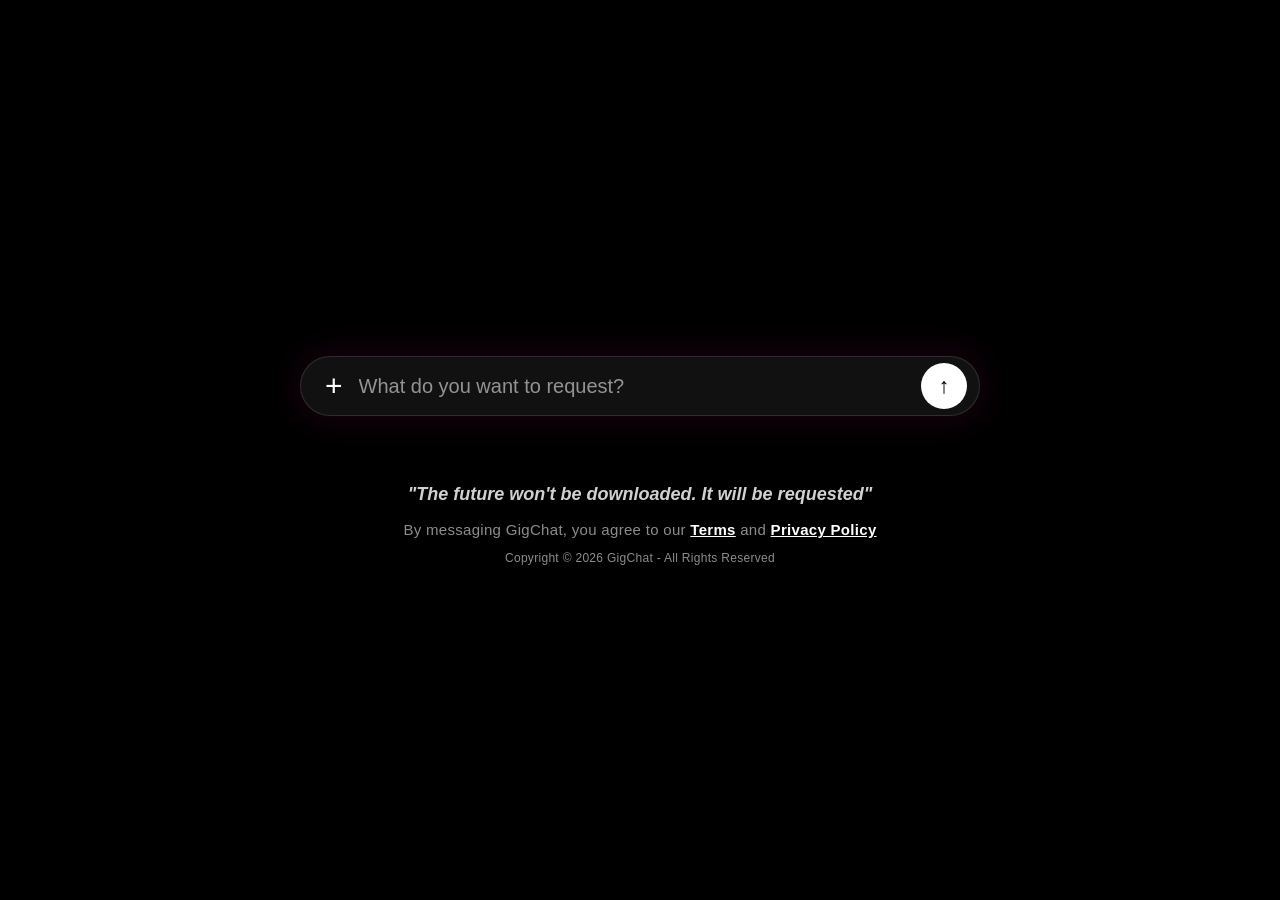
==== index.html @ e7f198d8 "Add GigChat website" ====
<!DOCTYPE html>
<html lang="en">
<head>
  <meta charset="UTF-8" />
  <meta name="viewport" content="width=device-width, initial-scale=1.0" />
  <title>GigChat</title>
  <link rel="stylesheet" href="style.css" />
</head>
<body>

  <main class="hero">
    <video class="hero-video" autoplay muted loop playsinline>
      <source src="gigchat-video.mp4" type="video/mp4" />
    </video>

<form class="request-bar" id="requestForm">
  <span class="plus-icon">+</span>

  <input
    id="requestInput"
    type="text"
    placeholder="What do you want to request?"
    autocomplete="off"
  />

  <button type="submit" class="voice-button">
    ↑
  </button>
</form>

<p class="request-status" id="requestStatus"></p>

<div class="channel-choice" id="channelChoice" hidden>
  <button type="button" data-channel="whatsapp">WhatsApp</button>
  <button type="button" data-channel="sms">SMS</button>
</div>

    <div class="bottom-copy">
  <p class="quote">
    "The future won't be downloaded. It will be requested"
  </p>

  <p class="terms">
    By messaging GigChat, you agree to our
    <a href="terms.html">Terms</a> and <a href="privacy.html">Privacy Policy</a>
  </p>

  <p class="copyright">
    Copyright © 2026 GigChat - All Rights Reserved
  </p>
</div>
  </main>

<script>
  const form = document.getElementById("requestForm");
  const input = document.getElementById("requestInput");
  const status = document.getElementById("requestStatus");
  const button = form.querySelector(".voice-button");
  const plusIcon = form.querySelector(".plus-icon");
  const channelChoice = document.getElementById("channelChoice");
  const SUPABASE_FUNCTION_URL = "https://ohpsfazyxduzacwdjyrv.supabase.co/functions/v1/gigchat-request";

  let step = "request";
  let savedRequest = "";
  let savedPhone = "";
  let isTyping = false;

  function lockBar() {
    input.disabled = true;
    button.disabled = true;
    plusIcon.textContent = "✦";
  }

  function unlockBar() {
    input.disabled = false;
    button.disabled = false;
    plusIcon.textContent = "+";
  }

  function showThinking(callback) {
    isTyping = true;
    status.textContent = ".";

    const frames = [".", "..", "..."];
    let index = 0;

    const thinking = setInterval(function () {
      status.textContent = frames[index];
      index = (index + 1) % frames.length;
    }, 420);

    setTimeout(function () {
      clearInterval(thinking);
      status.textContent = "";

      if (callback) callback();
    }, 1400);
  }

  function typeText(text, callback) {
    status.textContent = "";
    let i = 0;

    const typing = setInterval(function () {
      status.textContent += text.charAt(i);
      i++;

      if (i >= text.length) {
        clearInterval(typing);
        isTyping = false;

        if (callback) {
          setTimeout(callback, 500);
        }
      }
    }, 28);
  }

  form.addEventListener("submit", function (event) {
    event.preventDefault();

    if (isTyping) return;

    const value = input.value.trim();

    if (!value) {
      isTyping = true;
      typeText(
        step === "request"
          ? "Type what you want to request first."
          : "Enter your phone number to continue."
      );
      return;
    }

    if (step === "request") {
      savedRequest = value;
      step = "phone";

      lockBar();

      showThinking(function () {
        typeText(`Got it — “${savedRequest}”`, function () {
  input.value = "";
  input.type = "tel";
  input.placeholder = "Where should GigChat text you?";

  unlockBar();

  button.textContent = "→";
  status.textContent = "";

  input.focus();
});
      });

      return;
    }

    if (step === "phone") {
      savedPhone = value;
      step = "channel";

      input.value = "";
      input.placeholder = "Choose WhatsApp or SMS below.";

      lockBar();
      button.textContent = "•";

      showThinking(function () {
        typeText("How should GigChat continue with you?", function () {
          input.disabled = true;
          button.disabled = true;
          plusIcon.textContent = "✦";
          channelChoice.hidden = false;
        });
      });

      return;
    }
  });

  channelChoice.addEventListener("click", async function (event) {
  const selectedButton = event.target.closest("button");
  if (!selectedButton) return;

  const channel = selectedButton.dataset.channel;

  channelChoice.hidden = true;

  input.placeholder = "Sending request...";
  button.textContent = "•";
  plusIcon.textContent = "✦";

  isTyping = true;

  showThinking(async function () {
    try {
      const response = await fetch(SUPABASE_FUNCTION_URL, {
        method: "POST",
        headers: {
          "Content-Type": "application/json"
        },
        body: JSON.stringify({
          request_text: savedRequest,
          phone: savedPhone,
          preferred_channel: channel
        })
      });

      const result = await response.json();

      if (!response.ok) {
        throw new Error(result.error || "Request failed");
      }

      input.placeholder = "Request received.";
      button.textContent = "✓";

      const finalMessage =
        channel === "whatsapp"
          ? `Request received. We’ll continue by WhatsApp at ${savedPhone}.`
          : `Request received. We’ll continue by SMS at ${savedPhone}.`;

      typeText(finalMessage);

      console.log("Saved to Supabase:", result);
    } catch (error) {
      console.error(error);

      input.disabled = false;
      button.disabled = false;
      button.textContent = "→";
      plusIcon.textContent = "+";
      input.placeholder = "Try again or check your connection.";

      typeText("Something went wrong. Please try again.");
    }
  });

    console.log({
      request: savedRequest,
      phone: savedPhone,
      preferred_channel: channel,
      source: "website"
    });
  });
</script>

</body>
</html>
---- style.css ----
* {
  box-sizing: border-box;
}

html,
body {
  margin: 0;
  padding: 0;
  background: #000000;
  color: white;
  font-family: Arial, Helvetica, sans-serif;
}

.hero {
  min-height: 100vh;
  background: #000000;
  display: flex;
  flex-direction: column;
  align-items: center;
  justify-content: flex-start;
  padding: 38px 20px 80px;
  text-align: center;
  overflow: hidden;
}

.hero-video {
  width: 560px;
  max-width: 90vw;
  height: auto;
  display: block;
  margin: 0 auto 28px auto;
  mix-blend-mode: screen;
  filter: brightness(1.2) contrast(1.15);
  -webkit-mask-image: radial-gradient(
  ellipse at center,
  black 45%,
  rgba(0, 0, 0, 0.55) 60%,
  transparent 74%
);
mask-image: radial-gradient(
  ellipse at center,
  black 45%,
  rgba(0, 0, 0, 0.55) 60%,
  transparent 74%
);
}

.request-bar {
  width: min(680px, 84vw);
  height: 60px;
  background: #111111;
  border: 1px solid rgba(255, 255, 255, 0.12);
  border-radius: 999px;
  display: flex;
  align-items: center;
  gap: 14px;
  padding: 0 12px 0 24px;
  margin: 10px auto 38px;
  box-shadow: 0 0 40px rgba(255, 20, 147, 0.12);
  position: relative;
  z-index: 5;
}

.plus-icon {
  font-size: 30px;
  line-height: 1;
  color: #ffffff;
  font-weight: 300;
}

.request-bar input {
  flex: 1;
  background: transparent;
  border: none;
  outline: none;
  color: #ffffff;
  font-size: 20px;
  font-weight: 400;
}

.request-bar input::placeholder {
  color: rgba(255, 255, 255, 0.55);
}

.request-status {
  min-height: 22px;
  margin: -22px 0 28px;
  font-size: 15px;
  line-height: 1.4;
  color: rgba(255, 255, 255, 0.62);
  text-align: center;
}

.channel-choice {
  display: flex;
  justify-content: center;
  gap: 12px;
  margin: -12px 0 28px;
}

.channel-choice[hidden] {
  display: none;
}

.channel-choice button {
  background: rgba(255, 255, 255, 0.08);
  color: rgba(255, 255, 255, 0.82);
  border: 1px solid rgba(255, 255, 255, 0.14);
  border-radius: 999px;
  padding: 12px 22px;
  font-size: 15px;
  font-weight: 700;
  cursor: pointer;
}

.channel-choice button:hover {
  background: rgba(255, 20, 147, 0.18);
  border-color: rgba(255, 20, 147, 0.45);
  color: #ffffff;
}

.voice-button {
  width: 46px;
  height: 46px;
  border-radius: 999px;
  border: none;
  background: #ffffff;
  color: #000000;
  font-size: 22px;
  font-weight: 800;
  cursor: pointer;
}

.bottom-copy {
  margin-top: 0;
  text-align: center;
  color: white;
  position: relative;
  z-index: 2;
  max-width: 820px;
  padding: 0 20px;
}

.quote {
  margin: 0 0 12px;
  font-size: 18px;
  line-height: 1.4;
  font-weight: 700;
  font-style: italic;
  color: rgba(255, 255, 255, 0.82);
}

.terms {
  margin: 0 0 10px;
  font-size: 15px;
  line-height: 1.4;
  color: rgba(255, 255, 255, 0.55);
  letter-spacing: 0.3px;
}

.terms a {
  color: #ffffff;
  font-weight: 700;
  text-decoration: underline;
}

.copyright {
  margin: 0;
  font-size: 12px;
  line-height: 1.4;
  color: rgba(255, 255, 255, 0.55);
  letter-spacing: 0.3px;
}

@media (max-width: 600px) {
  .hero {
    min-height: 100svh;
    padding: 115px 16px 34px;
    justify-content: flex-start;
    overflow: hidden;
  }

  .hero-video {
    width: min(78vw, 320px);
    max-width: none;
    margin: 55px auto 0;
    position: relative;
    left: auto;
    transform: none;
  }

  .request-bar {
    width: calc(100vw - 32px);
    height: 58px;
    margin: auto auto 22px;
    padding: 0 10px 0 18px;
  }

.request-bar {
  transition: box-shadow 0.25s ease, border-color 0.25s ease, transform 0.25s ease;
}

.request-bar.is-thinking {
  border-color: rgba(255, 20, 147, 0.55);
  box-shadow:
    0 0 35px rgba(255, 20, 147, 0.22),
    0 0 90px rgba(255, 20, 147, 0.12);
  transform: scale(1.01);
}

.request-status.thinking::after {
  content: "";
  animation: dots 1.2s infinite;
}

@keyframes dots {
  0% {
    content: "";
  }
  33% {
    content: ".";
  }
  66% {
    content: "..";
  }
  100% {
    content: "...";
  }
}

  .request-bar input {
    font-size: 16px;
  }

  .plus-icon {
    font-size: 26px;
  }

  .voice-button {
    width: 42px;
    height: 42px;
    font-size: 19px;
  }

  .bottom-copy {
    margin-top: 0;
    max-width: 390px;
    padding: 0 10px;
  }

  .quote {
    display: none;
  }

  .terms {
    font-size: 12px;
    line-height: 1.35;
    letter-spacing: 0;
    white-space: nowrap;
  }

  .copyright {
    font-size: 12px;
    line-height: 1.35;
    letter-spacing: 0.2px;
  }
}

@media (min-width: 1600px) {
  .hero {
    padding-top: 90px;
  }

  .hero-video {
    width: 680px;
    margin-bottom: 32px;
  }

  .request-bar {
    width: min(780px, 84vw);
    height: 68px;
    margin: 16px auto 42px;
  }

  .bottom-copy {
    max-width: 900px;
  }
}

.legal-page {
  background: #000000;
  color: rgba(255, 255, 255, 0.82);
  font-family: Arial, Helvetica, sans-serif;
}

.legal-content {
  width: min(820px, calc(100vw - 36px));
  margin: 0 auto;
  padding: 70px 0 90px;
}

.legal-content h1 {
  margin: 32px 0 18px;
  font-size: clamp(34px, 5vw, 56px);
  line-height: 1;
  color: #ffffff;
  letter-spacing: -1.5px;
}

.legal-content h2 {
  margin: 34px 0 10px;
  font-size: 22px;
  color: #ffffff;
}

.legal-content p {
  margin: 0 0 18px;
  font-size: 17px;
  line-height: 1.65;
  color: rgba(255, 255, 255, 0.66);
}

.legal-content strong {
  color: rgba(255, 255, 255, 0.88);
}

.legal-content a {
  color: #ffffff;
  font-weight: 700;
  text-decoration: underline;
}

.back-link {
  display: inline-block;
  color: rgba(255, 255, 255, 0.65);
  text-decoration: none;
  font-size: 15px;
  margin-bottom: 20px;
}

.back-link:hover {
  color: #ffffff;
}

.legal-content ul {
  margin: 0 0 24px;
  padding-left: 24px;
  color: rgba(255, 255, 255, 0.66);
}

.legal-content li {
  margin-bottom: 10px;
  font-size: 17px;
  line-height: 1.6;
}
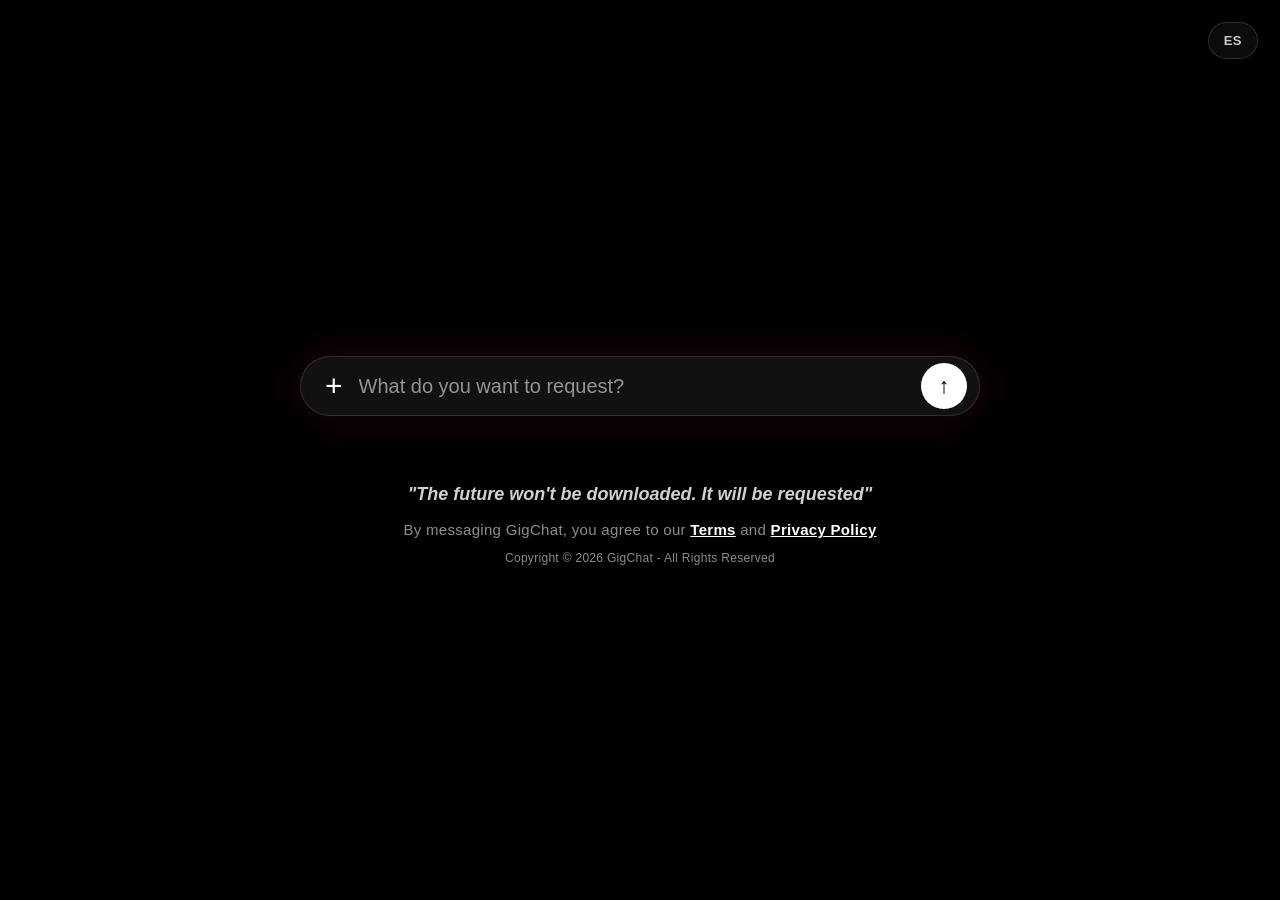
==== commit 9f75abee: "Add Spanish toggle and improve video playback" ====
--- a/index.html
+++ b/index.html
@@ -8,8 +8,10 @@
 </head>
 <body>
 
+<button class="language-toggle" id="languageToggle" type="button">ES</button>
+
   <main class="hero">
-    <video class="hero-video" autoplay muted loop playsinline>
+    <video id="heroVideo" class="hero-video" autoplay muted loop playsinline preload="auto">
       <source src="gigchat-video.mp4" type="video/mp4" />
     </video>
 
@@ -36,17 +38,17 @@
 </div>
 
     <div class="bottom-copy">
-  <p class="quote">
+  <p class="quote" id="quoteText">
     "The future won't be downloaded. It will be requested"
   </p>
 
-  <p class="terms">
+  <p class="terms" id="termsText">
     By messaging GigChat, you agree to our
     <a href="terms.html">Terms</a> and <a href="privacy.html">Privacy Policy</a>
   </p>
 
-  <p class="copyright">
-    Copyright © 2026 GigChat - All Rights Reserved
+  <p class="copyright" id="copyrightText">
+    Copyright ©️ 2026 GigChat - All Rights Reserved
   </p>
 </div>
   </main>
@@ -58,12 +60,95 @@
   const button = form.querySelector(".voice-button");
   const plusIcon = form.querySelector(".plus-icon");
   const channelChoice = document.getElementById("channelChoice");
+  const languageToggle = document.getElementById("languageToggle");
+  const quoteText = document.getElementById("quoteText");
+  const termsText = document.getElementById("termsText");
+  const copyrightText = document.getElementById("copyrightText");
+  const heroVideo = document.getElementById("heroVideo");
+
   const SUPABASE_FUNCTION_URL = "https://ohpsfazyxduzacwdjyrv.supabase.co/functions/v1/gigchat-request";
 
   let step = "request";
   let savedRequest = "";
   let savedPhone = "";
   let isTyping = false;
+  let currentLang = localStorage.getItem("gigchat_lang") || "en";
+
+  const copy = {
+    en: {
+      requestPlaceholder: "What do you want to request?",
+      phonePlaceholder: "Where should GigChat text you?",
+      channelPlaceholder: "Choose WhatsApp or SMS below.",
+      receivedPlaceholder: "Request received.",
+      sendingPlaceholder: "Sending request...",
+      emptyRequest: "Type what you want to request first.",
+      emptyPhone: "Enter your phone number to continue.",
+      gotIt: (request) => `Got it — “${request}”`,
+      handoffQuestion: "How should GigChat continue with you?",
+      finalWhatsapp: (phone) => `Request received. We’ll continue by WhatsApp at ${phone}.`,
+      finalSms: (phone) => `Request received. We’ll continue by SMS at ${phone}.`,
+      error: "Something went wrong. Please try again.",
+      tryAgain: "Try again or check your connection.",
+      quote: `"The future won't be downloaded. It will be requested"`,
+      termsHtml:
+        `By messaging GigChat, you agree to our ` +
+        `<a href="terms.html">Terms</a> and <a href="privacy.html">Privacy Policy</a>`,
+      copyright: "Copyright ©️ 2026 GigChat - All Rights Reserved",
+      toggleLabel: "ES"
+    },
+    es: {
+      requestPlaceholder: "¿Qué quieres pedir?",
+      phonePlaceholder: "¿Dónde debe escribirte GigChat?",
+      channelPlaceholder: "Elige WhatsApp o SMS abajo.",
+      receivedPlaceholder: "Solicitud recibida.",
+      sendingPlaceholder: "Enviando solicitud...",
+      emptyRequest: "Escribe primero lo que quieres pedir.",
+      emptyPhone: "Ingresa tu número para continuar.",
+      gotIt: (request) => `Entendido — “${request}”`,
+      handoffQuestion: "¿Cómo debe continuar GigChat contigo?",
+      finalWhatsapp: (phone) => `Solicitud recibida. Seguiremos por WhatsApp al ${phone}.`,
+      finalSms: (phone) => `Solicitud recibida. Seguiremos por SMS al ${phone}.`,
+      error: "Algo salió mal. Inténtalo de nuevo.",
+      tryAgain: "Intenta de nuevo o revisa tu conexión.",
+      quote: `"El futuro no se descargará. Se pedirá."`,
+      termsHtml:
+  `Aceptas nuestros ` +
+  `<a href="terms.html">Términos</a> y <a href="privacy.html">Privacidad</a>`,
+      copyright: "Copyright ©️ 2026 GigChat - Todos los derechos reservados",
+      toggleLabel: "EN"
+    }
+  };
+
+  function t(key, value) {
+    const item = copy[currentLang][key];
+    return typeof item === "function" ? item(value) : item;
+  }
+
+  function applyLanguage() {
+    languageToggle.textContent = t("toggleLabel");
+
+    quoteText.textContent = t("quote");
+    termsText.innerHTML = t("termsHtml");
+    copyrightText.textContent = t("copyright");
+
+    if (step === "request") {
+      input.placeholder = t("requestPlaceholder");
+    }
+
+    if (step === "phone") {
+      input.placeholder = t("phonePlaceholder");
+    }
+
+    if (step === "channel") {
+      input.placeholder = t("channelPlaceholder");
+    }
+  }
+
+  languageToggle.addEventListener("click", function () {
+    currentLang = currentLang === "en" ? "es" : "en";
+    localStorage.setItem("gigchat_lang", currentLang);
+    applyLanguage();
+  });
 
   function lockBar() {
     input.disabled = true;
@@ -116,6 +201,48 @@
     }, 28);
   }
 
+  function keepHeroVideoPlaying() {
+  if (!heroVideo) return;
+
+  heroVideo.muted = true;
+  heroVideo.defaultMuted = true;
+  heroVideo.loop = true;
+  heroVideo.playsInline = true;
+
+  const tryPlay = function () {
+    if (document.hidden) return;
+
+    heroVideo.play().catch(function () {
+      // iPhone/Safari may block autoplay until the next touch.
+    });
+  };
+
+  tryPlay();
+  setTimeout(tryPlay, 250);
+  setTimeout(tryPlay, 900);
+}
+
+  document.addEventListener("visibilitychange", function () {
+  if (!document.hidden) keepHeroVideoPlaying();
+});
+
+window.addEventListener("pageshow", keepHeroVideoPlaying);
+window.addEventListener("focus", keepHeroVideoPlaying);
+window.addEventListener("blur", keepHeroVideoPlaying);
+
+document.addEventListener("touchstart", keepHeroVideoPlaying);
+document.addEventListener("click", keepHeroVideoPlaying);
+
+heroVideo.addEventListener("pause", function () {
+  if (!document.hidden) {
+    setTimeout(keepHeroVideoPlaying, 300);
+  }
+});
+
+setInterval(function () {
+  if (!document.hidden) keepHeroVideoPlaying();
+}, 2000);
+
   form.addEventListener("submit", function (event) {
     event.preventDefault();
 
@@ -125,11 +252,7 @@
 
     if (!value) {
       isTyping = true;
-      typeText(
-        step === "request"
-          ? "Type what you want to request first."
-          : "Enter your phone number to continue."
-      );
+      typeText(step === "request" ? t("emptyRequest") : t("emptyPhone"));
       return;
     }
 
@@ -140,18 +263,18 @@
       lockBar();
 
       showThinking(function () {
-        typeText(`Got it — “${savedRequest}”`, function () {
-  input.value = "";
-  input.type = "tel";
-  input.placeholder = "Where should GigChat text you?";
-
-  unlockBar();
-
-  button.textContent = "→";
-  status.textContent = "";
-
-  input.focus();
-});
+        typeText(t("gotIt", savedRequest), function () {
+          input.value = "";
+          input.type = "tel";
+          input.placeholder = t("phonePlaceholder");
+
+          unlockBar();
+
+          button.textContent = "→";
+          status.textContent = "";
+
+          input.focus();
+        });
       });
 
       return;
@@ -162,13 +285,13 @@
       step = "channel";
 
       input.value = "";
-      input.placeholder = "Choose WhatsApp or SMS below.";
+      input.placeholder = t("channelPlaceholder");
 
       lockBar();
       button.textContent = "•";
 
       showThinking(function () {
-        typeText("How should GigChat continue with you?", function () {
+        typeText(t("handoffQuestion"), function () {
           input.disabled = true;
           button.disabled = true;
           plusIcon.textContent = "✦";
@@ -181,70 +304,70 @@
   });
 
   channelChoice.addEventListener("click", async function (event) {
-  const selectedButton = event.target.closest("button");
-  if (!selectedButton) return;
-
-  const channel = selectedButton.dataset.channel;
-
-  channelChoice.hidden = true;
-
-  input.placeholder = "Sending request...";
-  button.textContent = "•";
-  plusIcon.textContent = "✦";
-
-  isTyping = true;
-
-  showThinking(async function () {
-    try {
-      const response = await fetch(SUPABASE_FUNCTION_URL, {
-        method: "POST",
-        headers: {
-          "Content-Type": "application/json"
-        },
-        body: JSON.stringify({
-          request_text: savedRequest,
-          phone: savedPhone,
-          preferred_channel: channel
-        })
-      });
-
-      const result = await response.json();
-
-      if (!response.ok) {
-        throw new Error(result.error || "Request failed");
+    const selectedButton = event.target.closest("button");
+    if (!selectedButton) return;
+
+    const channel = selectedButton.dataset.channel;
+
+    channelChoice.hidden = true;
+
+    input.placeholder = t("sendingPlaceholder");
+    button.textContent = "•";
+    plusIcon.textContent = "✦";
+
+    isTyping = true;
+
+    showThinking(async function () {
+      try {
+        const response = await fetch(SUPABASE_FUNCTION_URL, {
+          method: "POST",
+          headers: {
+            "Content-Type": "application/json"
+          },
+          body: JSON.stringify({
+            request_text: savedRequest,
+            phone: savedPhone,
+            preferred_channel: channel
+          })
+        });
+
+        const result = await response.json();
+
+        if (!response.ok) {
+          throw new Error(result.error || "Request failed");
+        }
+
+        if (result.twilio_error) {
+          throw new Error(result.twilio_error);
+        }
+
+        input.placeholder = t("receivedPlaceholder");
+        button.textContent = "✓";
+
+        const finalMessage =
+          channel === "whatsapp"
+            ? t("finalWhatsapp", savedPhone)
+            : t("finalSms", savedPhone);
+
+        typeText(finalMessage);
+
+        console.log("Saved to Supabase:", result);
+      } catch (error) {
+        console.error(error);
+
+        input.disabled = false;
+        button.disabled = false;
+        button.textContent = "→";
+        plusIcon.textContent = "+";
+        input.placeholder = t("tryAgain");
+
+        typeText(t("error"));
       }
-
-      input.placeholder = "Request received.";
-      button.textContent = "✓";
-
-      const finalMessage =
-        channel === "whatsapp"
-          ? `Request received. We’ll continue by WhatsApp at ${savedPhone}.`
-          : `Request received. We’ll continue by SMS at ${savedPhone}.`;
-
-      typeText(finalMessage);
-
-      console.log("Saved to Supabase:", result);
-    } catch (error) {
-      console.error(error);
-
-      input.disabled = false;
-      button.disabled = false;
-      button.textContent = "→";
-      plusIcon.textContent = "+";
-      input.placeholder = "Try again or check your connection.";
-
-      typeText("Something went wrong. Please try again.");
-    }
-  });
-
-    console.log({
-      request: savedRequest,
-      phone: savedPhone,
-      preferred_channel: channel,
-      source: "website"
     });
   });
+
+  applyLanguage();
+  keepHeroVideoPlaying();
 </script>
 
 </body>
--- a/style.css
+++ b/style.css
@@ -353,3 +353,35 @@
   font-size: 17px;
   line-height: 1.6;
 }
+
+.language-toggle {
+  position: fixed;
+  top: 22px;
+  right: 22px;
+  z-index: 50;
+  background: rgba(17, 17, 17, 0.72);
+  color: rgba(255, 255, 255, 0.78);
+  border: 1px solid rgba(255, 255, 255, 0.14);
+  border-radius: 999px;
+  padding: 10px 15px;
+  font-size: 13px;
+  font-weight: 800;
+  letter-spacing: 0.5px;
+  cursor: pointer;
+  backdrop-filter: blur(12px);
+}
+
+.language-toggle:hover {
+  color: #ffffff;
+  border-color: rgba(255, 20, 147, 0.5);
+  box-shadow: 0 0 28px rgba(255, 20, 147, 0.16);
+}
+
+@media (max-width: 600px) {
+  .language-toggle {
+    top: 16px;
+    right: 16px;
+    padding: 9px 13px;
+    font-size: 12px;
+  }
+}
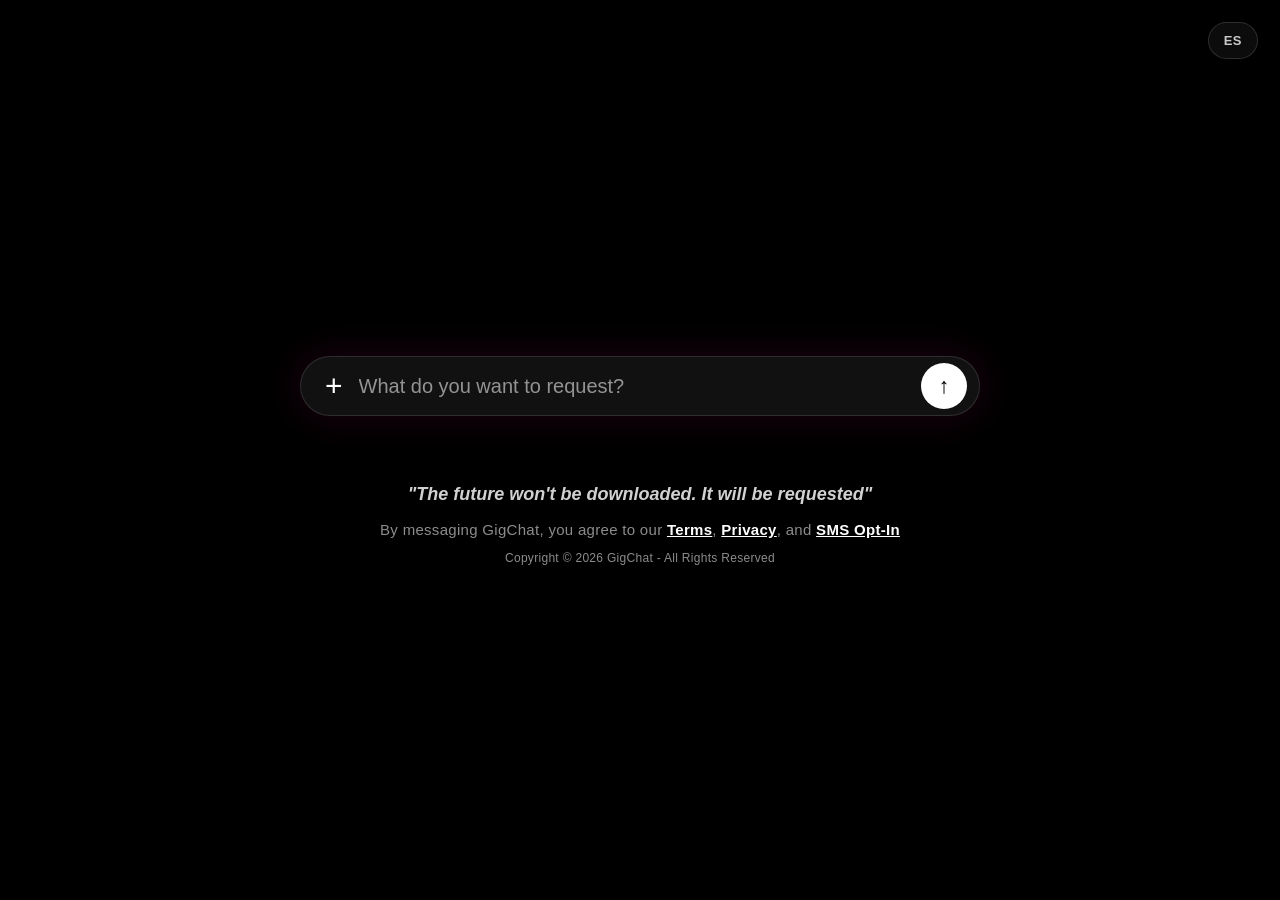
==== commit 28137ef8: "Add SMS opt-in link to homepage" ====
--- a/index.html
+++ b/index.html
@@ -4,7 +4,7 @@
   <meta charset="UTF-8" />
   <meta name="viewport" content="width=device-width, initial-scale=1.0" />
   <title>GigChat</title>
-  <link rel="stylesheet" href="style.css" />
+  <link rel="stylesheet" href="style.css?v=6" />
 </head>
 <body>
 
@@ -43,9 +43,11 @@
   </p>
 
   <p class="terms" id="termsText">
-    By messaging GigChat, you agree to our
-    <a href="terms.html">Terms</a> and <a href="privacy.html">Privacy Policy</a>
-  </p>
+  By messaging GigChat, you agree to our
+  <a href="terms.html">Terms</a>,
+  <a href="privacy.html">Privacy</a>, and
+  <a href="sms-opt-in.html">SMS Opt-In</a>
+</p>
 
   <p class="copyright" id="copyrightText">
     Copyright ©️ 2026 GigChat - All Rights Reserved
@@ -90,10 +92,12 @@
       error: "Something went wrong. Please try again.",
       tryAgain: "Try again or check your connection.",
       quote: `"The future won't be downloaded. It will be requested"`,
-      termsHtml:
-        `By messaging GigChat, you agree to our ` +
-        `<a href="terms.html">Terms</a> and <a href="privacy.html">Privacy Policy</a>`,
-      copyright: "Copyright ©️ 2026 GigChat - All Rights Reserved",
+termsHtml:
+  `By messaging GigChat, you agree to our ` +
+  `<a href="terms.html">Terms</a>, ` +
+  `<a href="privacy.html">Privacy</a>, and ` +
+  `<a href="sms-opt-in.html">SMS Opt-In</a>`,
+copyright: "Copyright ©️ 2026 GigChat - All Rights Reserved",
       toggleLabel: "ES"
     },
     es: {
--- a/style.css
+++ b/style.css
@@ -96,6 +96,7 @@
   justify-content: center;
   gap: 12px;
   margin: -12px 0 28px;
+  transform: translateY(28px);
 }
 
 .channel-choice[hidden] {
@@ -196,6 +197,16 @@
     padding: 0 10px 0 18px;
   }
 
+.channel-choice[hidden] {
+    display: flex;
+    visibility: hidden;
+    pointer-events: none;
+  }
+
+.request-status {
+    margin: -10px 0 0;
+  }
+
 .request-bar {
   transition: box-shadow 0.25s ease, border-color 0.25s ease, transform 0.25s ease;
 }
@@ -243,7 +254,7 @@
   }
 
   .bottom-copy {
-    margin-top: 0;
+    margin-top: 14px;
     max-width: 390px;
     padding: 0 10px;
   }
@@ -253,11 +264,18 @@
   }
 
   .terms {
-    font-size: 12px;
-    line-height: 1.35;
-    letter-spacing: 0;
-    white-space: nowrap;
-  }
+  max-width: 360px;
+  margin: 0 auto 10px;
+  font-size: 12px;
+  line-height: 1.4;
+  letter-spacing: 0;
+  white-space: normal;
+  text-align: center;
+}
+
+.terms a {
+  white-space: nowrap;
+}
 
   .copyright {
     font-size: 12px;
@@ -385,3 +403,26 @@
     font-size: 12px;
   }
 }
+
+@media (max-width: 600px) {
+  .bottom-copy {
+    width: calc(100vw - 32px);
+    max-width: 390px;
+    margin-top: 14px;
+    padding: 0 8px;
+  }
+
+  .terms {
+    max-width: 360px;
+    margin: 0 auto 10px;
+    font-size: 12px;
+    line-height: 1.4;
+    letter-spacing: 0;
+    white-space: normal;
+    text-align: center;
+  }
+
+  .terms a {
+    white-space: nowrap;
+  }
+}
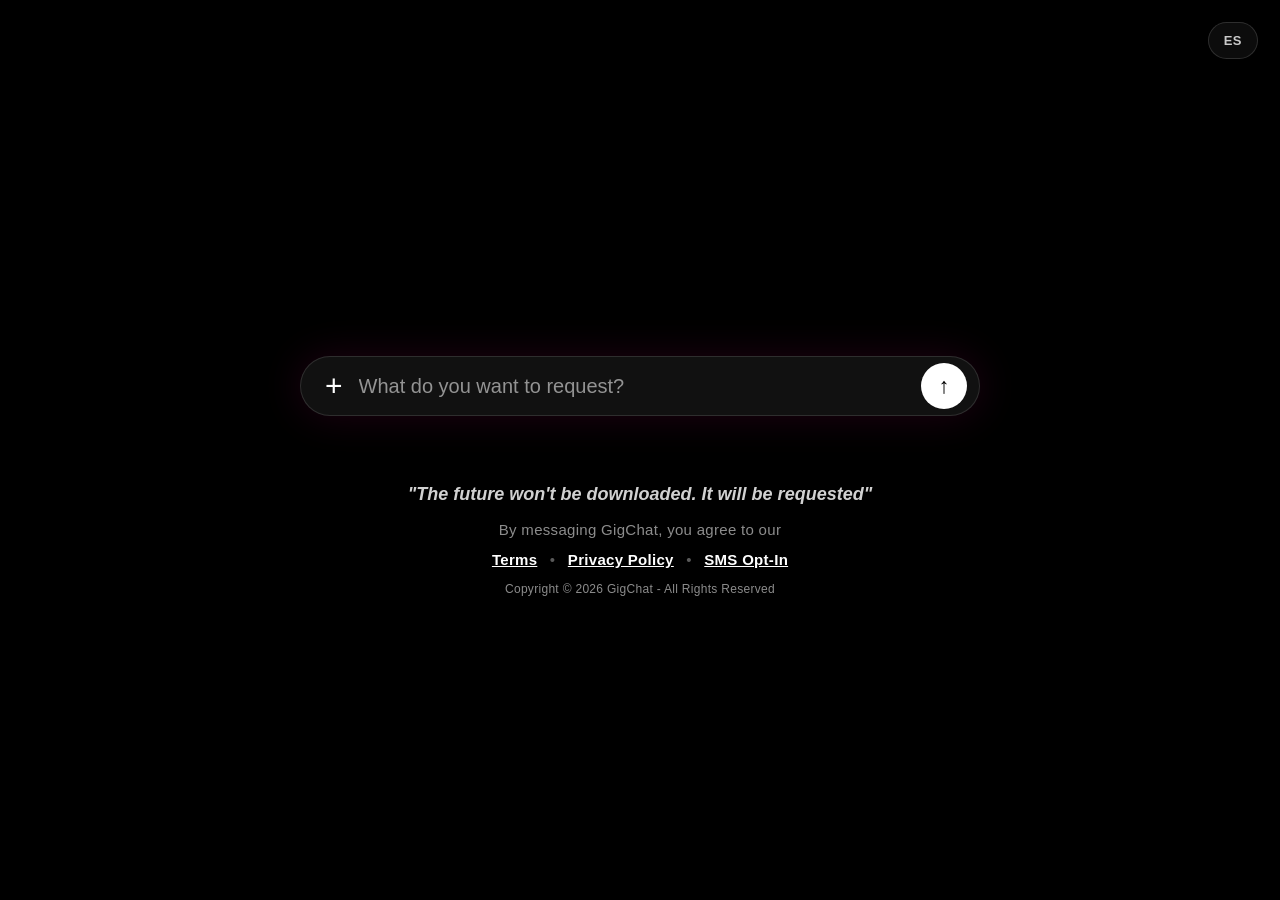
==== commit 11d23875: "Clean legal links layout" ====
--- a/index.html
+++ b/index.html
@@ -44,9 +44,13 @@
 
   <p class="terms" id="termsText">
   By messaging GigChat, you agree to our
-  <a href="terms.html">Terms</a>,
-  <a href="privacy.html">Privacy</a>, and
-  <a href="sms-opt-in.html">SMS Opt-In</a>
+  <span class="terms-links">
+    <a href="terms.html">Terms</a>
+    <span class="terms-separator">•</span>
+    <a href="privacy.html">Privacy Policy</a>
+    <span class="terms-separator">•</span>
+    <a href="sms-opt-in.html">SMS Opt-In</a>
+  </span>
 </p>
 
   <p class="copyright" id="copyrightText">
@@ -93,10 +97,14 @@
       tryAgain: "Try again or check your connection.",
       quote: `"The future won't be downloaded. It will be requested"`,
 termsHtml:
-  `By messaging GigChat, you agree to our ` +
-  `<a href="terms.html">Terms</a>, ` +
-  `<a href="privacy.html">Privacy</a>, and ` +
-  `<a href="sms-opt-in.html">SMS Opt-In</a>`,
+  `By messaging GigChat, you agree to our
+  <span class="terms-links">
+    <a href="terms.html">Terms</a>
+    <span class="terms-separator">•</span>
+    <a href="privacy.html">Privacy Policy</a>
+    <span class="terms-separator">•</span>
+    <a href="sms-opt-in.html">SMS Opt-In</a>
+  </span>`,
 copyright: "Copyright ©️ 2026 GigChat - All Rights Reserved",
       toggleLabel: "ES"
     },
@@ -116,8 +124,14 @@
       tryAgain: "Intenta de nuevo o revisa tu conexión.",
       quote: `"El futuro no se descargará. Se pedirá."`,
       termsHtml:
-  `Aceptas nuestros ` +
-  `<a href="terms.html">Términos</a> y <a href="privacy.html">Privacidad</a>`,
+  `Al escribirle a GigChat, aceptas nuestros
+  <span class="terms-links">
+    <a href="terms.html">Términos</a>
+    <span class="terms-separator">•</span>
+    <a href="privacy.html">Privacidad</a>
+    <span class="terms-separator">•</span>
+    <a href="sms-opt-in.html">SMS Opt-In</a>
+  </span>`,
       copyright: "Copyright ©️ 2026 GigChat - Todos los derechos reservados",
       toggleLabel: "EN"
     }
--- a/style.css
+++ b/style.css
@@ -426,3 +426,51 @@
     white-space: nowrap;
   }
 }
+
+/* Clean legal links layout */
+.terms {
+  margin: 0 0 10px;
+  font-size: 15px;
+  line-height: 1.45;
+  color: rgba(255, 255, 255, 0.55);
+  letter-spacing: 0.3px;
+  text-align: center;
+}
+
+.terms-links {
+  display: block;
+  margin-top: 8px;
+}
+
+.terms-separator {
+  margin: 0 8px;
+  color: rgba(255, 255, 255, 0.35);
+}
+
+.terms a {
+  color: #ffffff;
+  font-weight: 700;
+  text-decoration: underline;
+  white-space: nowrap;
+}
+
+@media (max-width: 600px) {
+  .terms {
+    max-width: 340px;
+    margin: 0 auto 10px;
+    font-size: 12px;
+    line-height: 1.45;
+    letter-spacing: 0;
+    white-space: normal;
+    text-align: center;
+  }
+
+  .terms-links {
+    display: block;
+    margin-top: 10px;
+  }
+
+  .terms-separator {
+    margin: 0 6px;
+  }
+}
